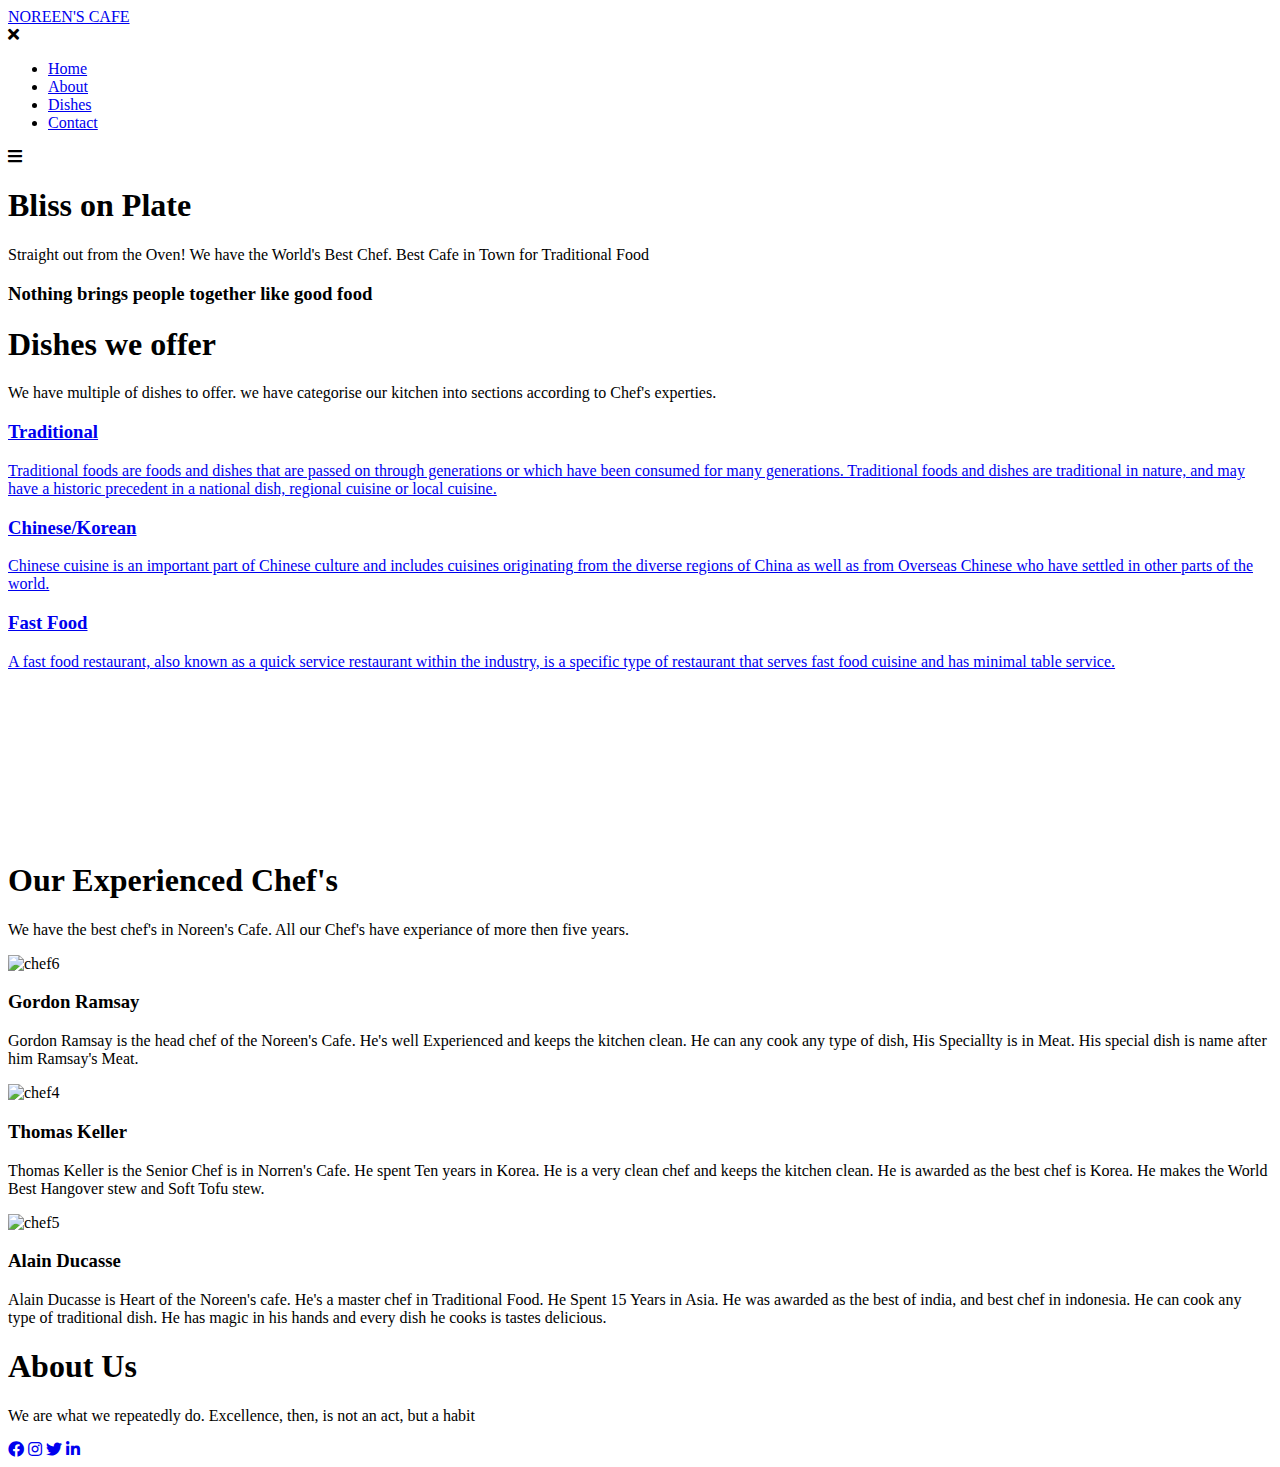
==== index.html @ addd8c7a "h4 tag remove" ====
<!DOCTYPE html>
<html lang="en-US">
    <head>
        <meta name="viewport" content="widt=device-width, initial-scale=1.0">
        <title>Welcome To Noreen's Cafe</title>
        <link rel="stylesheet" href="assets/css/style.css">
        <link rel="stylesheet" href="https://pro.fontawesome.com/releases/v5.10.0/css/all.css"/>
    </head>
    <body>
        <section class="header">
            
            
            <nav>
                <a class="cafe" href="index.html">NOREEN'S CAFE</a>
                <div class="nav-links" id="navlink"> 
                    <i class="fa fa-times" onclick="hidemenu()"></i>
                    <ul>
                        <li><a href="index.html">Home</a></li>
                        <li><a href="about.html">About</a></li>
                        <li><a href="dishes.html">Dishes</a></li>
                        <li><a href="contact.html">Contact</a></li>
                    </ul>
                </div>
                <i class="fa fa-bars" onclick="showmenu()"></i>
            </nav>
            <div class="text-box">
                    <h1>Bliss on Plate</h1>
                    <p>Straight out from the Oven! We have the World's Best Chef. Best Cafe in Town for Traditional Food</p>
                    <h3 class="btn">Nothing brings people together like good food</h3>
            </div>
        </section>
        <!-------Dishes we offer-->
        <section class="dishes">
            <h1>Dishes we offer</h1>
            <p>We have multiple of dishes to offer. we have categorise our kitchen into sections according to Chef's experties.</p>
            <div class="row">
                    <div class="dishes-col">
                    <a href="dishes.html"><h3>Traditional</h3></a>
                    <a href="dishes.html"><p>Traditional foods are foods and dishes that are passed on through generations or which have been consumed for many generations.
                        Traditional foods and dishes are traditional in nature, and may have a historic precedent in a national dish, 
                        regional cuisine or local cuisine.</p></a>
                    </div>
                <div class="dishes-col">
                    <a href="dishes.html"><h3>Chinese/Korean</h3></a>
                    <a href="dishes.html"><p>Chinese cuisine is an important part of Chinese culture and includes cuisines originating from the diverse regions of China 
                        as well as from Overseas Chinese who have settled in other parts of the world.</p></a>
                </div>
                <div class="dishes-col">
                    <a href="dishes.html"><h3>Fast Food</h3></a>
                    <a href="dishes.html"><p>A fast food restaurant, also known as a quick service restaurant within the industry, 
                        is a specific type of restaurant that serves fast food cuisine and has minimal table service.</p></a>
                </div>
            </div>
        </section>
        <!--Video's-->
        <section class="video">
            <div class="videowrapper">
                <iframe  src="https://www.youtube.com/embed/PZ4pctQMdg4" title="YouTube video player" frameborder="0" allowfullscreen></iframe>
            </div>
        </section>
        <!--Our Chef's-->
        <section class="chef">
            <h1>Our Experienced Chef's</h1>
            <p>We have the best chef's in Noreen's Cafe. All our Chef's have experiance of more then five years.</p>
            <div class="row">
                <div class="chef-col">
                    <img src="assets/images/chef6.jpg" alt="chef6">
                    <h3>Gordon Ramsay</h3>
                    <p>Gordon Ramsay is the head chef of the Noreen's Cafe. He's well Experienced and keeps the kitchen clean. He can any cook any type of dish,
                        His Speciallty is in Meat. His special dish is name after him Ramsay's Meat.
                    </p>
                </div>
                <div class="chef-col">
                    <img src="assets/images/chef4.jpg" alt="chef4">
                    <h3>Thomas Keller</h3>
                    <p>Thomas Keller is the Senior Chef is in Norren's Cafe. He spent Ten years in Korea. He is a very clean chef and keeps the kitchen clean.
                        He is awarded as the best chef is Korea. He makes the World Best Hangover stew and Soft Tofu stew.
                    </p>
                </div>
                <div class="chef-col">
                    <img src="assets/images/chef5.jpg" alt="chef5">
                    <h3>Alain Ducasse</h3>
                    <p>Alain Ducasse is Heart of the Noreen's cafe. He's a master chef in Traditional Food. He Spent 15 Years in Asia. He was awarded as the best of india, and best chef in indonesia.
                        He can cook any type of traditional dish. He has magic in his hands and every dish he cooks is tastes delicious.
                    </p>
                </div>
            </div>
        </section>
        <section class="footer">
            <h1>About Us</h1>
            <p>We are what we repeatedly do. Excellence, then, is not an act, but a habit</p>
            <div class="icons">
                <a href="https://www.facebook.com/"><i class="fab fa-facebook"></i></a>
                <a href="https://www.instagram.com/"><i class="fab fa-instagram"></i></a>
                <a href="https://twitter.com/logout/error"><i class="fab fa-twitter"></i></a>
                <a href="https://www.linkedin.com/"><i class="fab fa-linkedin-in"></i></a>
            </div>
        </section>
        






        <!--Script for toggle menu-->
        <script>
            var navlink = document.getElementById("navlink");
            function showmenu(){
                navlink.style.right = "0";
            }
            function hidemenu(){
                navlink.style.right = "-200px";
            }
        </script>
    </body>
</html>
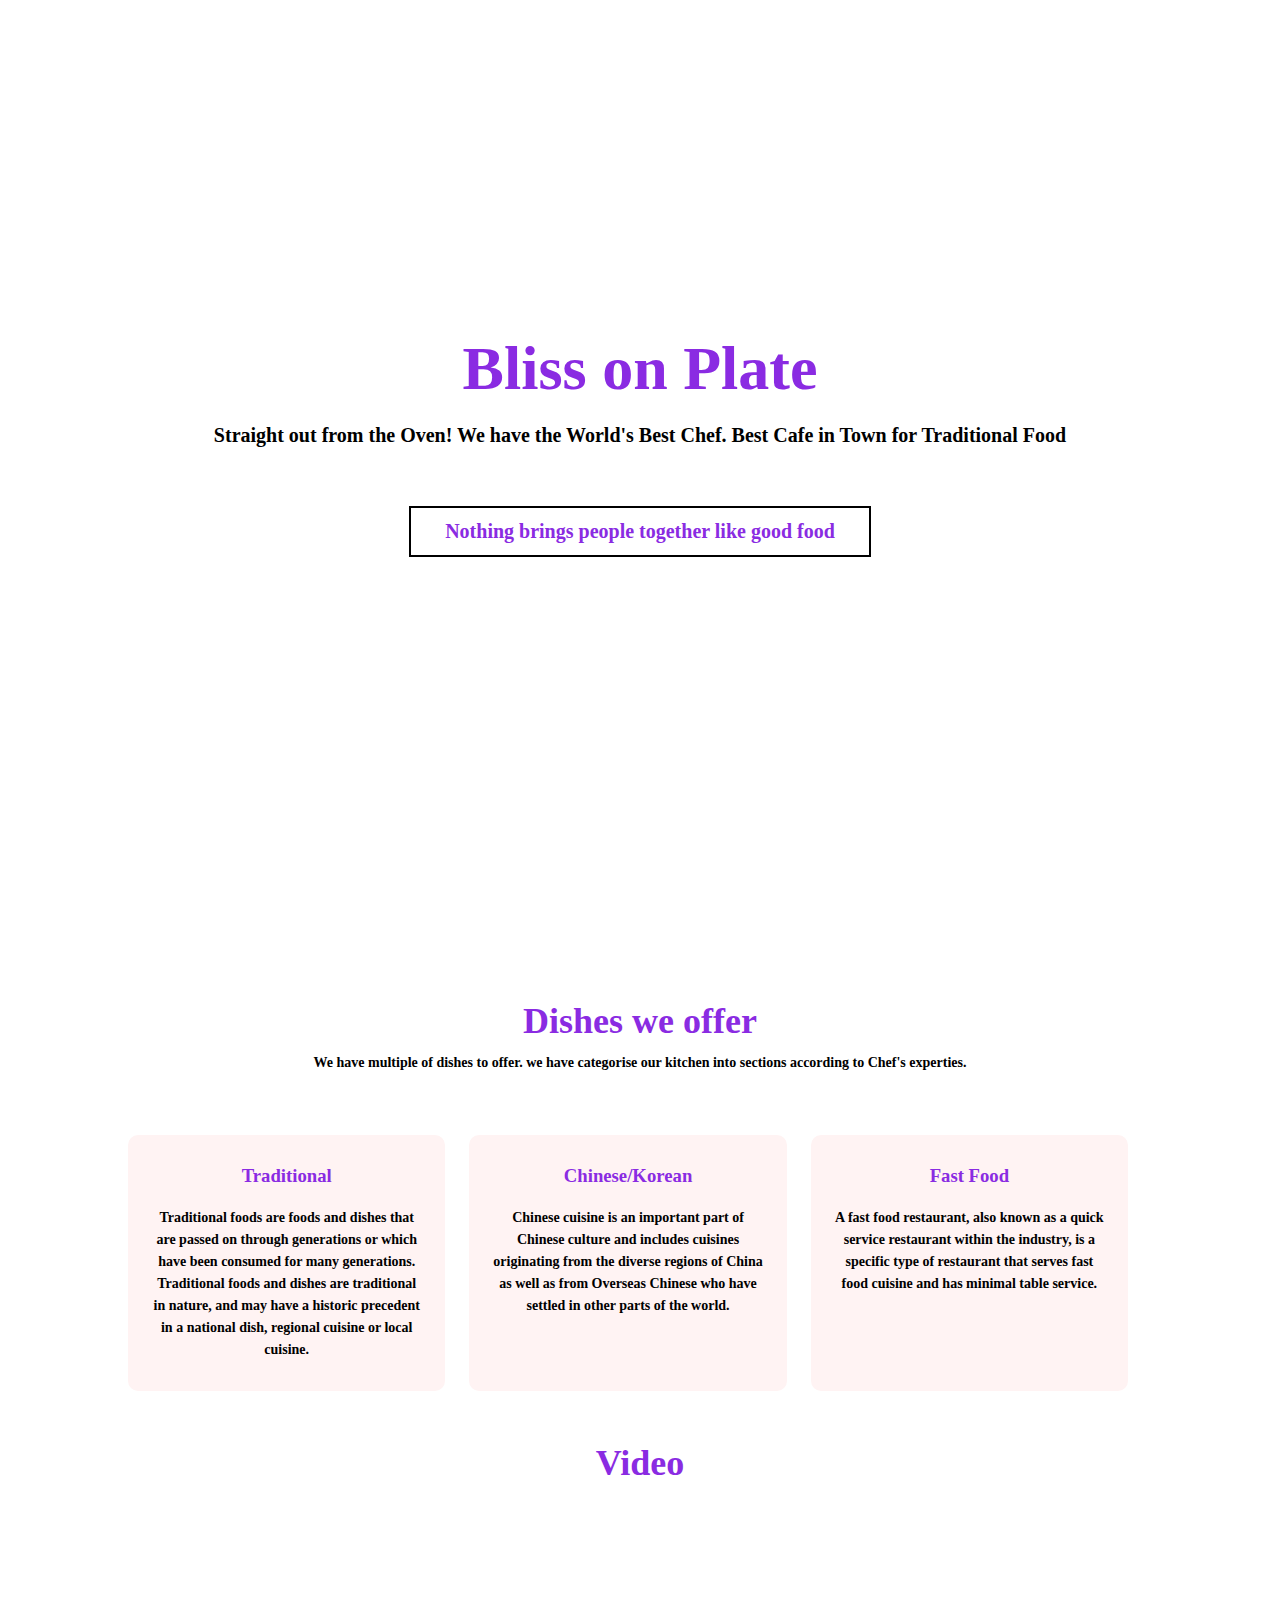
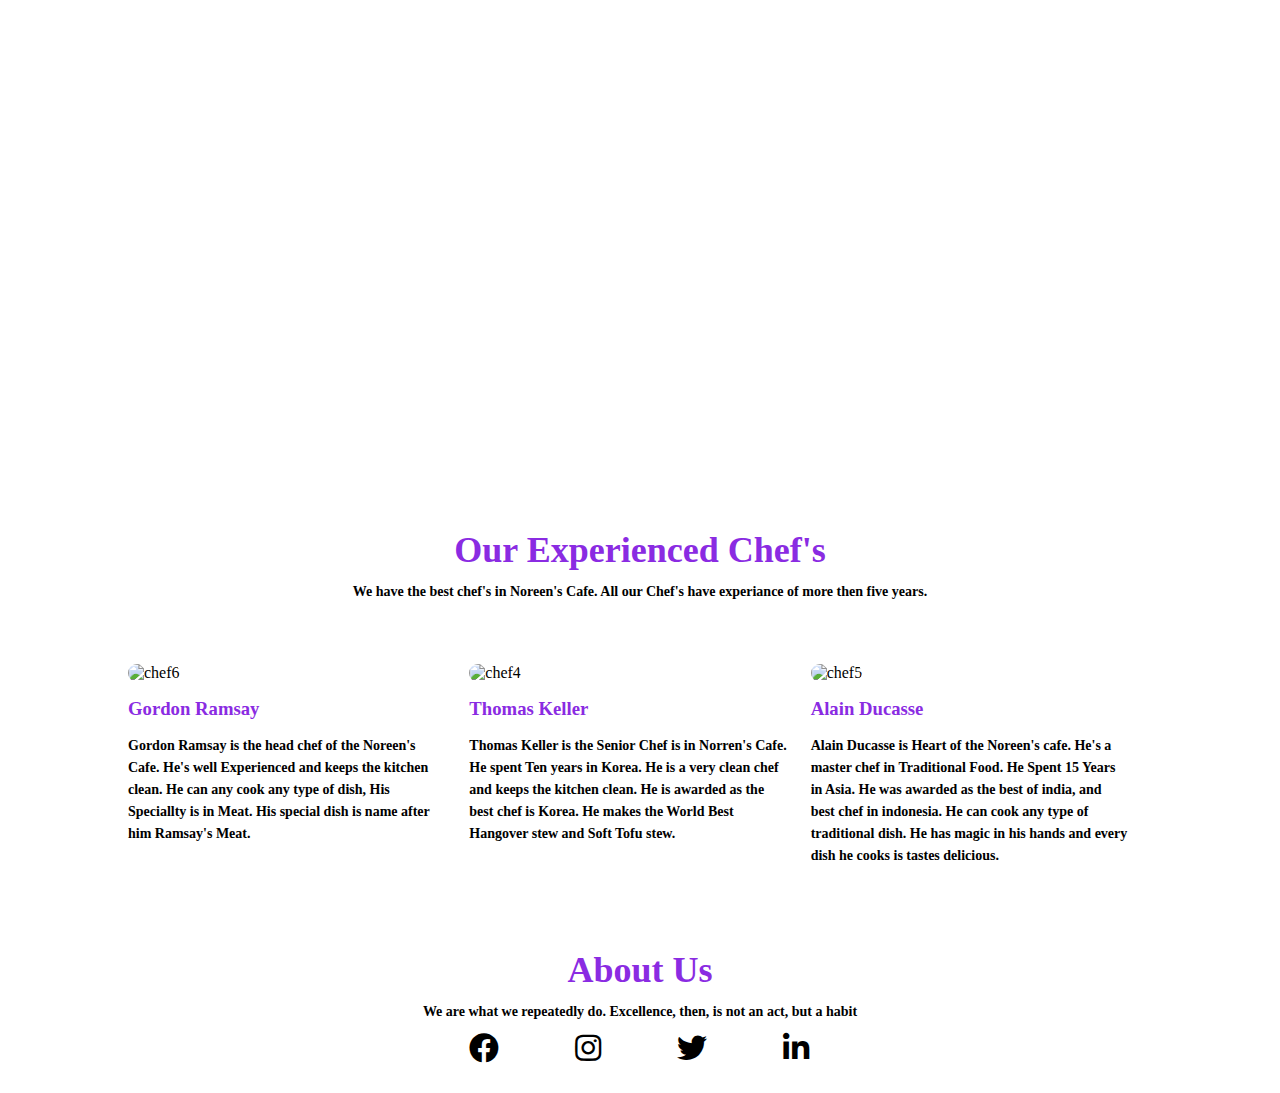
==== commit 61eda899: "add video Heading" ====
--- a/index.html
+++ b/index.html
@@ -54,6 +54,7 @@
         </section>
         <!--Video's-->
         <section class="video">
+            <h1>Video</h1>
             <div class="videowrapper">
                 <iframe  src="https://www.youtube.com/embed/PZ4pctQMdg4" title="YouTube video player" frameborder="0" allowfullscreen></iframe>
             </div>
--- a/assets/css/style.css
+++ b/assets/css/style.css
@@ -0,0 +1,417 @@
+*{
+    margin:0;
+    padding: 0;
+    font-family:cursive;
+}
+.header{
+    min-height: 100vh;
+    width: 100%;
+    background-image: url("../images/home6.jpg");
+    background-position: center;
+    background-size: cover;
+    position: relative;
+}
+.header img{
+    background-position: center;
+    background-size: cover;
+    position: relative;
+}
+.header2{
+    min-height: 100vh;
+    width: 100%;
+    background-image: url("../images/home7.jpg");
+    background-position: center;
+    background-size: cover;
+    position: relative;
+}
+.header3{
+    min-height: 80vh;
+    width: 100%;
+    background-image: url("../images/contact.jpg");
+    background-position: center;
+    background-size: cover;
+    position: relative;
+}
+.header4{
+    min-height: 30vh;
+    width: 100%;
+    background-position: center;
+    background-size: cover;
+    position: relative;
+}
+nav{
+    display: flex;
+    padding: 2% 5%;
+    justify-content: space-between;
+    align-items: center;
+}
+.cafe{
+    color: white;
+    font-size:xx-large;
+    text-decoration: none;
+    font-style: italic;
+}
+.cafe::after{
+    content: '';
+    width: 0%;
+    height: 2px;
+    background: red;
+    display: block;
+    margin: auto;
+    transition: 0.5s;
+}
+.cafe:hover::after{
+    width: 150px;
+}
+.nav-links{
+    flex: 1;
+    text-align: right;
+}
+.nav-links ul li{
+    list-style: none;
+    display: inline-block;
+    padding: 8px 12px;
+    position: relative;
+}
+.nav-links a{
+    color: white;
+    text-decoration: none;
+    font-size: 20px;
+}
+.text-box{
+    width: 90%;
+    color:black;
+    position: absolute;
+    top: 50%;
+    left: 50%;
+    transform: translate(-50%,-50%);
+    text-align: center;
+}
+.text-box h1{
+    font-size: 62px;
+    color:blueviolet;
+}
+.text-box p{
+    margin: 10px 0 40px;
+    color:black;
+    font-size: 20px;
+    font-weight: bold;
+}
+.btn{
+    display: inline-block;
+    text-decoration: none;
+    color: blueviolet;
+    border: 2px solid black;
+    padding: 12px 34px;
+    font-size: 20px;
+    background: transparent;
+    position: relative;
+    cursor: pointer;
+}
+.btn:hover{
+    border: 2px solid olivedrab;
+    background: olivedrab;
+    transition: 1s;
+    color: aliceblue;
+}
+nav .fa{
+    display: none;
+}
+@media(max-width: 700px){
+    .cafe{
+        margin-top: 30px;
+    }
+    .text-box p{
+        margin: 10px 0 40px;
+        color:black;
+        font-size: 10px;
+        font-weight: bold;
+    }
+    .btn{
+        display: inline-block;
+        text-decoration: none;
+        color: blueviolet;
+        border: 2px solid black;
+        padding: 12px 34px;
+        font-size: 14px;
+        background: transparent;
+        position: relative;
+        cursor: pointer;
+    }
+    .nav-links ul li{
+        display: block;
+    }
+    .nav-links{
+        position: absolute;
+        background: blueviolet;
+        height: 100vh;
+        width: 200px;
+        top: 0;
+        right: -200px;
+        text-align: left;
+        z-index: 2;
+        transition: 1s;
+    }
+    nav .fa{
+        display: block;
+        color: whitesmoke;
+        margin: 10px;
+        font-size: 22px;
+        cursor: pointer;
+    }
+    .nav-links ul{
+        padding: 30px;
+    }
+}
+
+/*-----dishes------*/
+
+.dishes{
+    width: 80%;
+    margin: auto;
+    text-align: center;
+    padding-top: 100px;
+}
+a{
+    text-decoration: none;
+    color: black;
+}
+h1{
+    color:blueviolet;
+    font-size: 36px;
+    font-weight: 600;
+}
+p{
+    font-size: 14px;
+    font-weight: bold;
+    line-height: 22px;
+    padding: 10px;
+}
+
+.row{
+    margin-top: 5%;
+    display: flex;
+    justify-content: space-between;
+}
+.dishes-col{
+    flex-basis: 31%;
+    background: #fff3f3;
+    border-radius: 10px;
+    margin-bottom: 5%;
+    padding: 20px 12px;
+    box-sizing: border-box;
+}
+h3{
+    color: blueviolet;
+    text-align: center;
+    font-weight: 600;
+    margin: 10px 0;
+}
+.dishes-col:hover{
+    box-shadow: 0 0 20px 0px ;
+}
+@media(max-width:700px) {
+    .row{
+        flex-direction: column;
+    }
+}
+/*-Video-*/
+.video{
+    margin: 0 auto;
+    width: 80%;
+}
+.videowrapper {
+    position: relative;
+    padding-bottom: 20%;
+    padding-top: 20px;
+    height: 0px;
+}
+.videowrapper iframe{
+    position: absolute;
+    padding-bottom: 10%;
+    left: 10%;
+    top: 0px;
+    right: 0px;
+    bottom: 0px;
+    height: 200%;
+    width: 80%;
+}
+.video h1{
+    text-align: center;
+    margin-bottom: 20px;
+}
+.chef{
+    width: 80%;
+    margin: auto;
+    margin-top: 400px;
+    text-align: center;
+}
+.chef-col{
+    flex-basis: 31%;
+    border-radius: 10px;
+    margin-bottom: 5%;
+    text-align: left;
+}
+.chef-col img{
+    width: 100%;
+    border-radius: 10px;
+}
+.chef-col p{
+    padding: 0%;
+}
+.chef-col h3{
+    margin-top: 16px;
+    margin-bottom: 15px;
+    text-align: left;
+}
+@media (max-width: 700px) {
+    .chef{
+        margin-top: 150px;
+    }
+    .header4 h3{
+        margin-top: 50px;
+    }
+}
+.footer{
+    width: 100%;
+    text-align: center;
+    padding: 30px 0;
+}
+/* Dishes*/
+.dish{
+    width: 80%;
+    margin: auto;
+    text-align: center;
+}
+.dish-col{
+    flex-basis: 45%;
+    border-radius: 10px;
+    margin-bottom: 5%;
+    text-align: center;
+}
+.dish img{
+    width: 100%;
+    border-radius: 10px;
+}
+.dish h1{
+    margin-top: 30px;
+}
+
+.dish-coll{
+    flex-basis: auto;
+    border-radius: 10px;
+    margin-bottom: 5%;
+    text-align: center;
+}
+.dish-colll{
+    flex-basis: 31%;
+    border-radius: 10px;
+    margin-bottom: 5%;
+    text-align: left;
+}
+.map{
+    width: 80%;
+    margin: auto;
+    text-align: center;
+    margin-bottom: 30px;
+}
+.map h1{
+    margin-top: 30px;
+}
+.map iframe{
+    width: 100%;
+    min-height: 60vh;
+}
+.header4 h3{
+    color: black;
+    text-align: center;
+}
+.header4 h1{
+    color: black;
+    text-align: center;
+    font-size: 60px;
+}
+.chef-about{
+    display: block;
+    position: relative;
+    width: 200px;
+    height: 200px;
+    overflow: hidden;
+    border-radius: 50%;
+    margin-left: auto;
+    margin-right: auto;
+}
+.chef-about img{
+    width: auto;
+    height: 100%;
+    margin-left: -50px;
+}
+.bio{
+    width: 80%;
+    margin: auto;
+    text-align: center;
+    margin-top: 30px;
+    margin-bottom: 30px;
+}
+
+.fab{
+    width: 100px;
+    font-size: 30px;
+}
+
+.note{
+    width: 40%;
+    margin: auto;
+    border-radius: 5px;
+    
+    padding: 20px;
+}
+.note h1{
+    text-align: center;
+}
+input[type=text], select, textarea {
+    width: 100%;
+    padding: 12px;
+    border: 1px solid #ccc;
+    border-radius: 4px;
+    resize: vertical;
+  }
+  
+  input[type=submit] {
+    background-color: #4CAF50;
+    color: white;
+    padding: 12px 20px;
+    border: none;
+    border-radius: 4px;
+    cursor: pointer;
+    float: right;
+  }
+  
+  input[type=submit]:hover {
+    background-color: #45a049;
+  }
+  .col-25 {
+    width: 20%;
+    margin-top: 6px;
+  }
+  
+  .col-75 {
+    float: left;
+    width: 50%;
+    margin-top: 6px;
+  }
+  
+  /* Clear floats after the columns */
+  .row:after {
+    content: "";
+    display: table;
+    clear: both;
+  }
+  
+  /* Responsive layout - when the screen is less than 600px wide, make the two columns stack on top of each other instead of next to each other */
+  @media screen and (max-width: 600px) {
+    .col-25, .col-75, input[type=submit] {
+      width: 100%;
+      margin-top: 0;
+    }
+  }
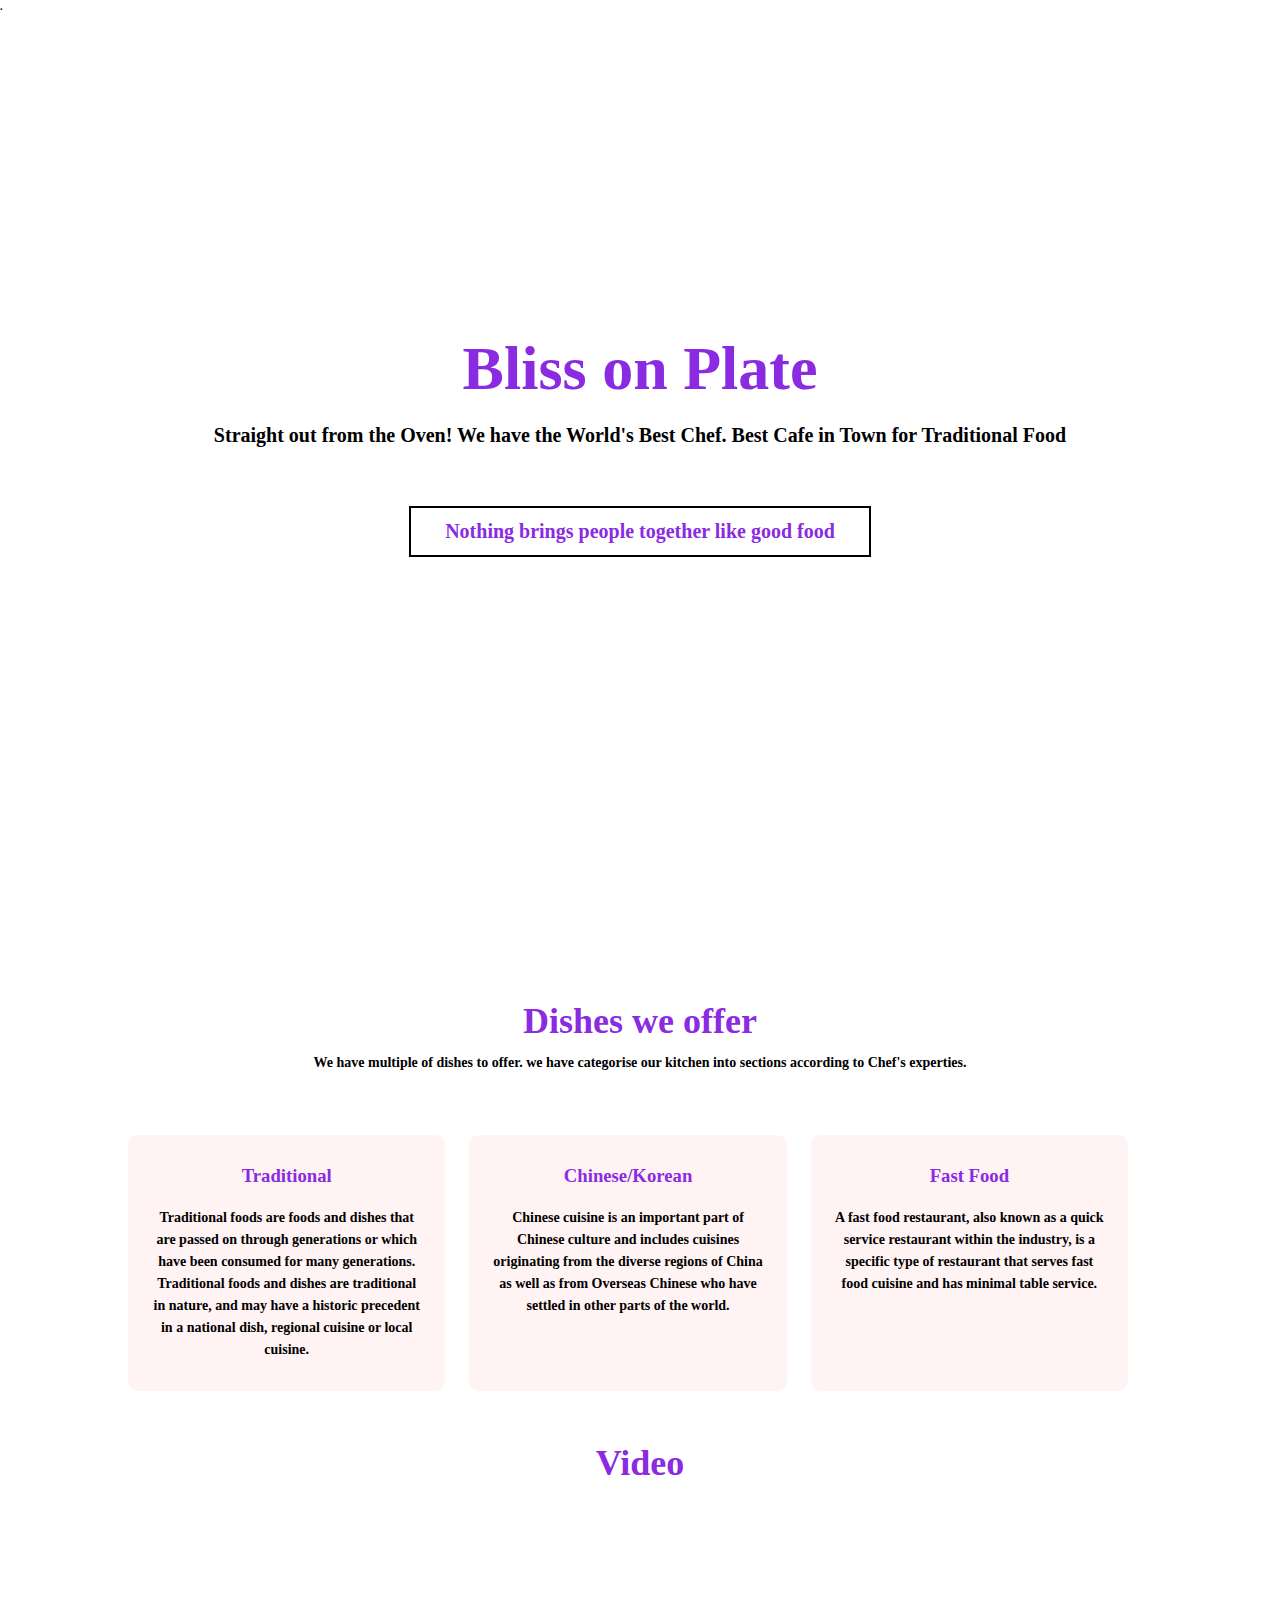
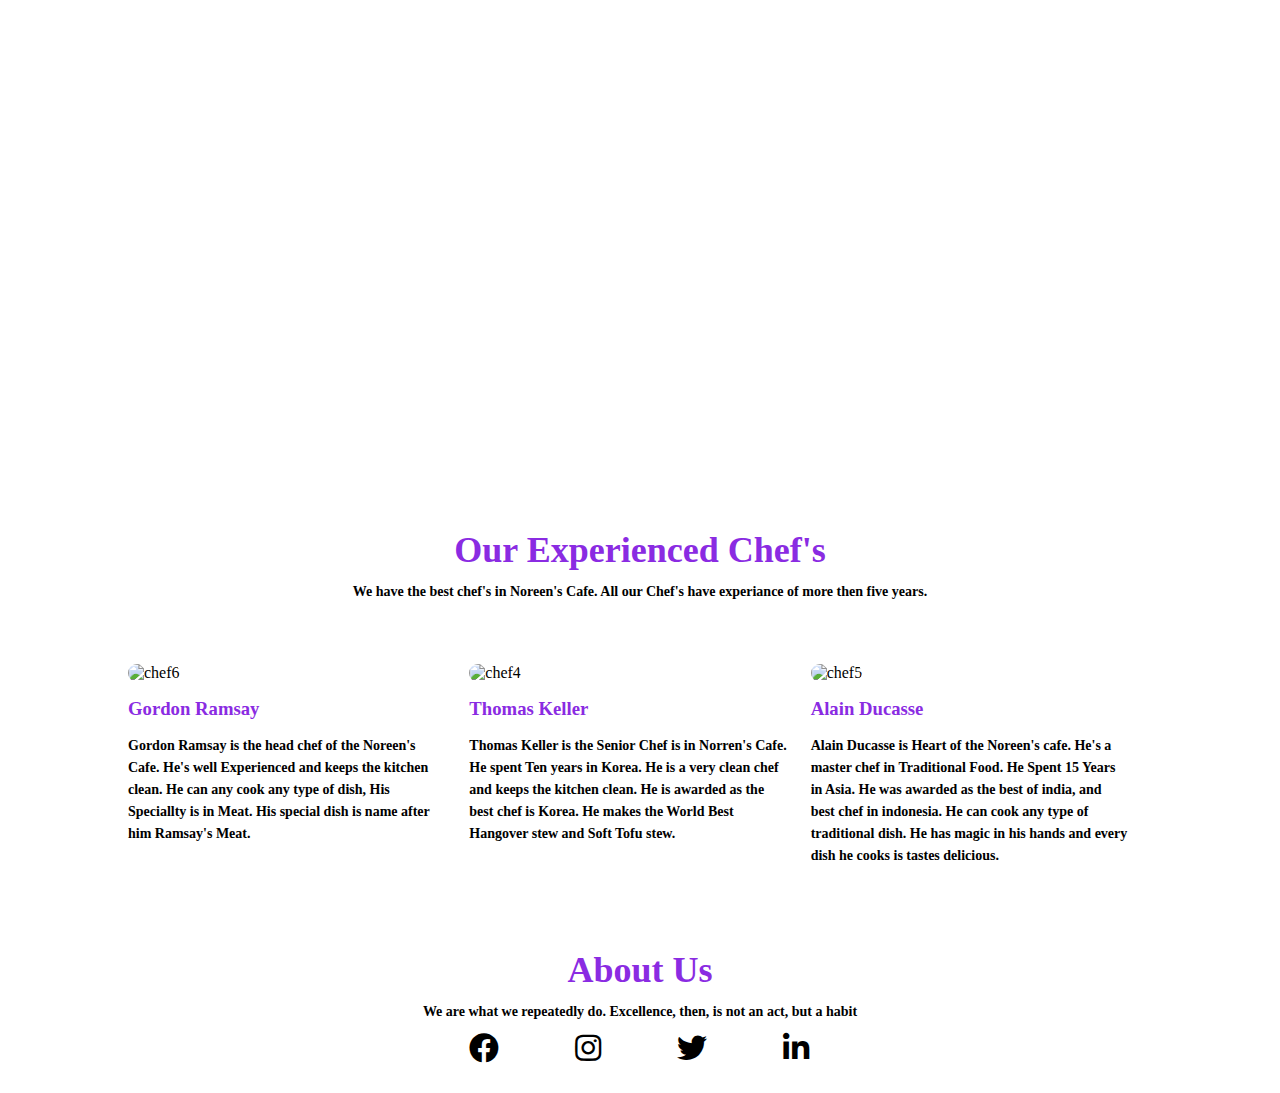
==== commit 50efcad5: "Video section information" ====
--- a/index.html
+++ b/index.html
@@ -7,9 +7,9 @@
         <link rel="stylesheet" href="https://pro.fontawesome.com/releases/v5.10.0/css/all.css"/>
     </head>
     <body>
+        <!--Header Section - Restaurant name and NavBar-->
         <section class="header">
-            
-            
+            <h6>.</h6>
             <nav>
                 <a class="cafe" href="index.html">NOREEN'S CAFE</a>
                 <div class="nav-links" id="navlink"> 
@@ -29,7 +29,7 @@
                     <h3 class="btn">Nothing brings people together like good food</h3>
             </div>
         </section>
-        <!-------Dishes we offer-->
+        <!--Dishes we offer-->
         <section class="dishes">
             <h1>Dishes we offer</h1>
             <p>We have multiple of dishes to offer. we have categorise our kitchen into sections according to Chef's experties.</p>
@@ -52,11 +52,11 @@
                 </div>
             </div>
         </section>
-        <!--Video's-->
+        <!--A video showing our cooking style-->
         <section class="video">
             <h1>Video</h1>
             <div class="videowrapper">
-                <iframe  src="https://www.youtube.com/embed/PZ4pctQMdg4" title="YouTube video player" frameborder="0" allowfullscreen></iframe>
+                <iframe  src="https://www.youtube.com/embed/PZ4pctQMdg4" title="YouTube video player" style="border:0;" allowfullscreen></iframe>
             </div>
         </section>
         <!--Our Chef's-->
@@ -87,6 +87,7 @@
                 </div>
             </div>
         </section>
+        
         <section class="footer">
             <h1>About Us</h1>
             <p>We are what we repeatedly do. Excellence, then, is not an act, but a habit</p>
